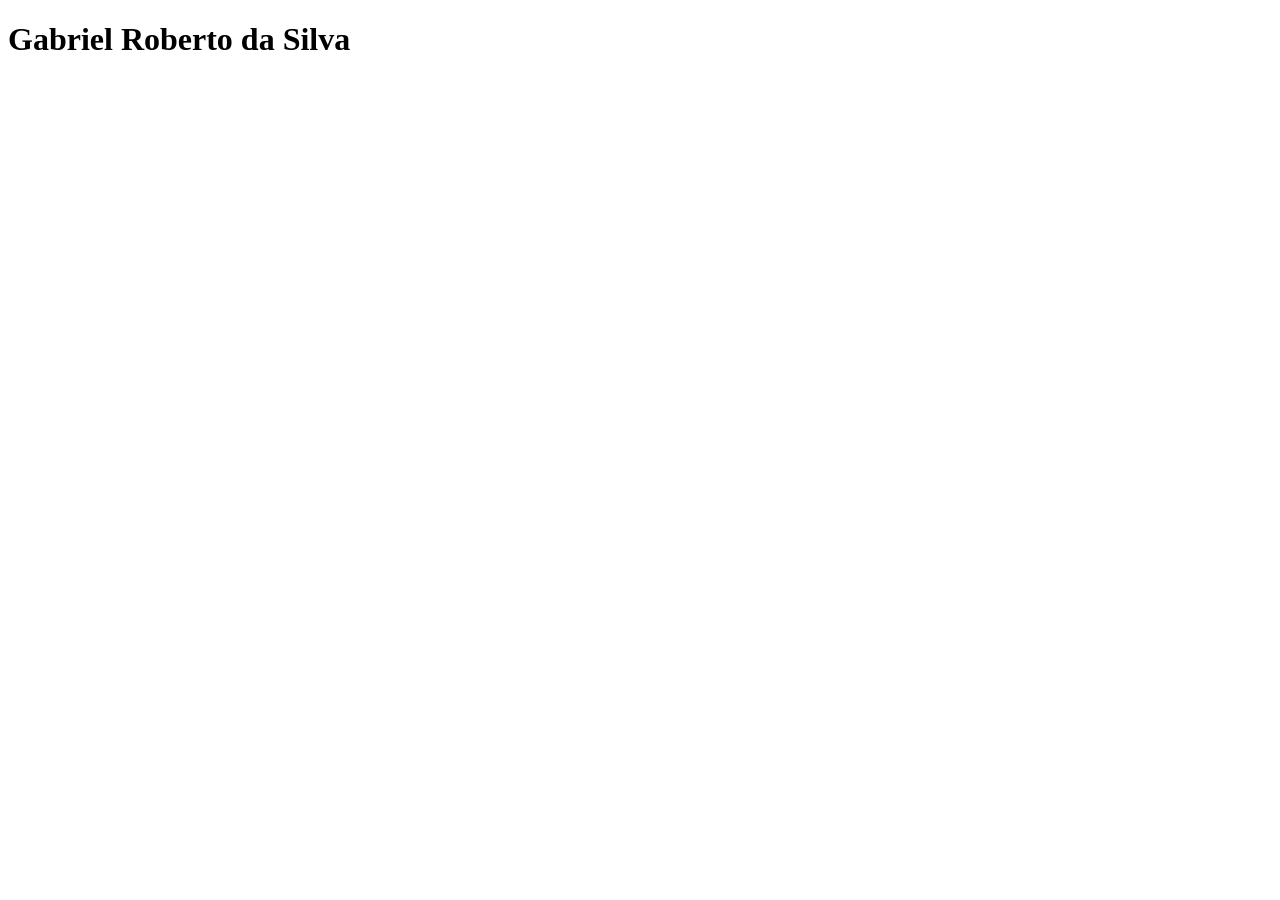
==== index.html @ 67092378 "initial commit" ====
<!DOCTYPE html>
<html lang="en">
<head>
    <meta charset="UTF-8">
    <meta name="viewport" content="width=device-width, initial-scale=1.0">
    <title>Document</title>
</head>
<body>
    <h1>Gabriel Roberto da Silva</h1>
</body>
</html>
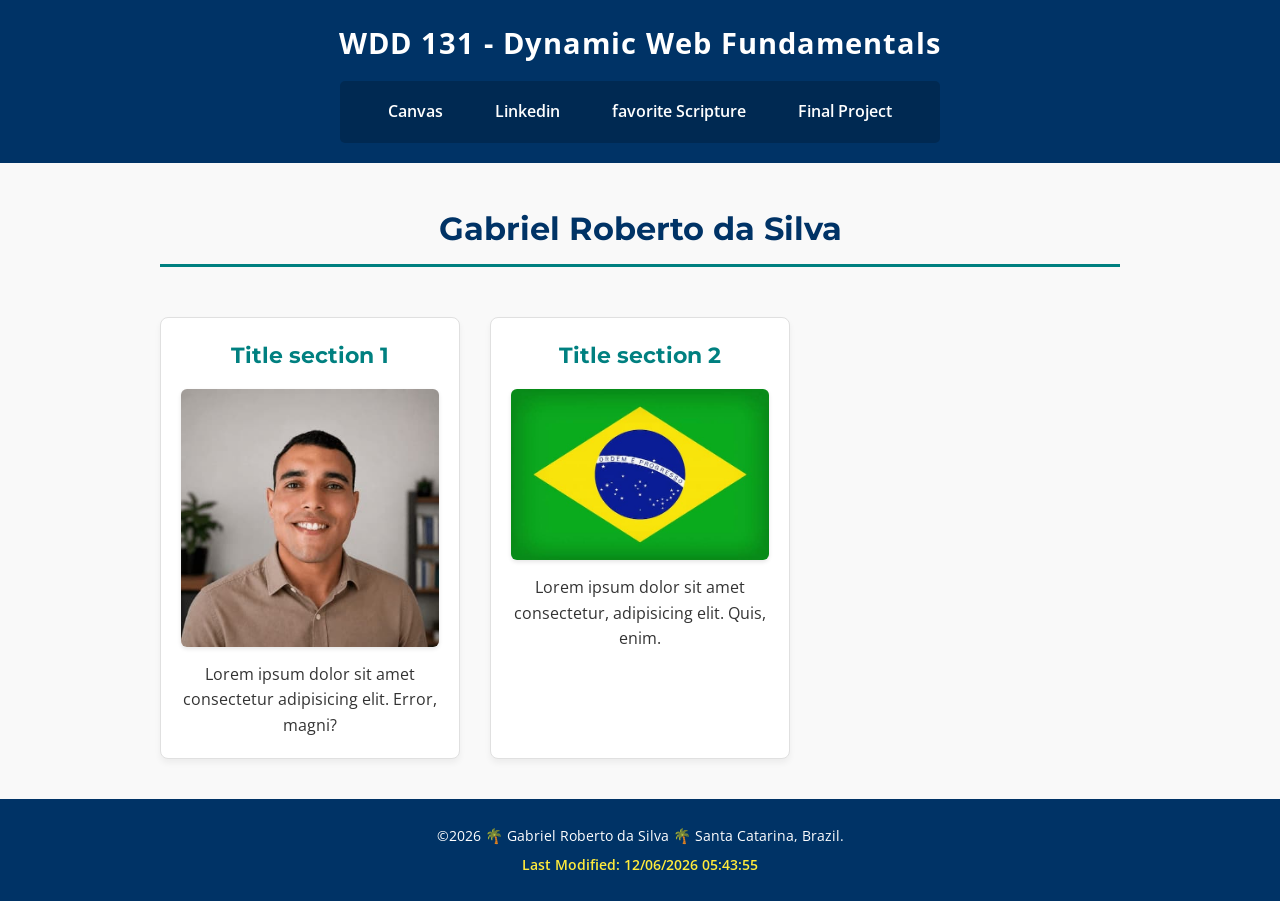
==== commit 9f2d8934: "create web profile page" ====
--- a/index.html
+++ b/index.html
@@ -1,11 +1,57 @@
 <!DOCTYPE html>
-<html lang="en">
+<html lang="en-US">
+
 <head>
     <meta charset="UTF-8">
     <meta name="viewport" content="width=device-width, initial-scale=1.0">
-    <title>Document</title>
+    <meta name="author" content="Gabriel Roberto" />
+    <meta name="description" content="WDD 131 – Dynamic Web Fundamentals, Gabriel Roberto da Silva.
+    The web profile page, by use js, html, css and other concepts." />
+    <title>WDD 131 - Dynamic Web Fundamentals - Gabriel Roberto da Silva</title>
+
+    <script src="scripts/getdates.js" defer></script>
+
+    <link rel="stylesheet" href="styles/base.css">
 </head>
+
+
+
 <body>
-    <h1>Gabriel Roberto da Silva</h1>
+
+    <header>
+        <span id="course-title">WDD 131 - Dynamic Web Fundamentals</span>
+        <nav>
+            <a href="https://byupw.instructure.com/">Canvas</a>
+            <a href="https://www.linkedin.com/feed/update/urn:li:activity:6925184674424066049/">Linkedin</a>
+            <a href="https://www.churchofjesuschrist.org/study/scriptures/bofm/ether/12?lang=eng&id=p4#p4">favorite
+                Scripture</a>
+            <a href="#">Final Project</a>
+        </nav>
+    </header>
+    <main>
+
+        <h1>Gabriel Roberto da Silva</h1>
+
+        <section class="card">
+            <h2>Title section 1</h2>
+            <img src="images/profile.jpg" alt="picture profile">
+            <p>Lorem ipsum dolor sit amet consectetur adipisicing elit. Error, magni?</p>
+        </section>
+
+        <section class="card">
+            <h2>Title section 2</h2>
+            <img src="images/country.jpg" alt="country">
+            <p>Lorem ipsum dolor sit amet consectetur, adipisicing elit. Quis, enim.</p>
+        </section>
+    </main>
+
+    <footer>
+        <p>&copy;<span id="currentyear"></span> 🌴 Gabriel Roberto da Silva 🌴 Santa Catarina, Brazil.</p>
+
+        <p id="lastModified"></p>
+
+
+    </footer>
 </body>
+
 </html>
--- a/styles/base.css
+++ b/styles/base.css
@@ -0,0 +1,141 @@
+
+@import url('https://fonts.googleapis.com/css2?family=Montserrat:wght@500;700&family=Open+Sans:wght@400;600&display=swap');
+
+
+:root {
+    --primary-color: #003366;    
+    --secondary-color: #008080;  
+    --accent-color: #e0f2f1;     
+    --text-color: #333333;       
+    --bg-color: #f9f9f9;        
+    --white: #ffffff;
+}
+
+
+* {
+    margin: 0;
+    padding: 0;
+    box-sizing: border-box;
+}
+
+body {
+    font-family: 'Open Sans', sans-serif;
+    background-color: var(--bg-color);
+    color: var(--text-color);
+    line-height: 1.6;
+}
+
+h1, h2, h3 {
+    font-family: 'Montserrat', sans-serif;
+    color: var(--primary-color);
+}
+
+
+header {
+    background-color: var(--primary-color);
+    color: var(--white);
+    padding: 20px;
+    text-align: center;
+}
+
+
+#course-title {
+    display: block;
+    font-size: 1.8rem;
+    font-weight: 700;
+    margin-bottom: 15px;
+    letter-spacing: 1px;
+}
+
+
+nav {
+    display: flex;
+    justify-content: center;
+    gap: 20px;
+    background-color: rgba(0, 0, 0, 0.2);
+    padding: 10px;
+    border-radius: 5px;
+    max-width: 600px;
+    margin: 0 auto;
+}
+
+nav a {
+    color: var(--white);
+    text-decoration: none;
+    font-weight: 600;
+    padding: 8px 16px;
+    border-radius: 4px;
+    transition: all 0.3s ease;
+}
+
+
+nav a:hover {
+    background-color: var(--white);
+    color: var(--primary-color);
+    box-shadow: 0 4px 8px rgba(0,0,0,0.2);
+}
+
+
+main {
+    max-width: 960px;     
+    margin: 40px auto;   
+    
+    
+    display: grid;
+    grid-template-columns: repeat(auto-fit, minmax(300px, 1fr));
+    gap: 30px;
+}
+
+
+main h1 {
+    grid-column: 1 / -1;
+    text-align: center;
+    margin-bottom: 20px;
+    border-bottom: 3px solid var(--secondary-color);
+    padding-bottom: 10px;
+}
+
+
+.card {
+    background-color: var(--white);
+    border: 1px solid #e0e0e0;
+    border-radius: 8px;
+    padding: 20px;
+    box-shadow: 0 4px 6px rgba(0,0,0,0.05);
+    text-align: center;
+    display: flex;
+    flex-direction: column;
+    align-items: center;
+    gap: 15px;
+}
+
+.card h2 {
+    font-size: 1.4rem;
+    color: var(--secondary-color);
+}
+
+.card img {
+    max-width: 100%;
+    height: auto;
+    border-radius: 6px;
+    box-shadow: 0 2px 4px rgba(0,0,0,0.1);
+}
+
+
+footer {
+    background-color: var(--primary-color);
+    color: var(--white);
+    text-align: center;
+    padding: 20px;
+    margin-top: 40px;
+    font-size: 0.9rem;
+}
+
+footer p {
+    margin: 5px 0;
+}
+
+#lastModified {
+    color: #ffeb3b; 
+    font-weight: 600;
+}
